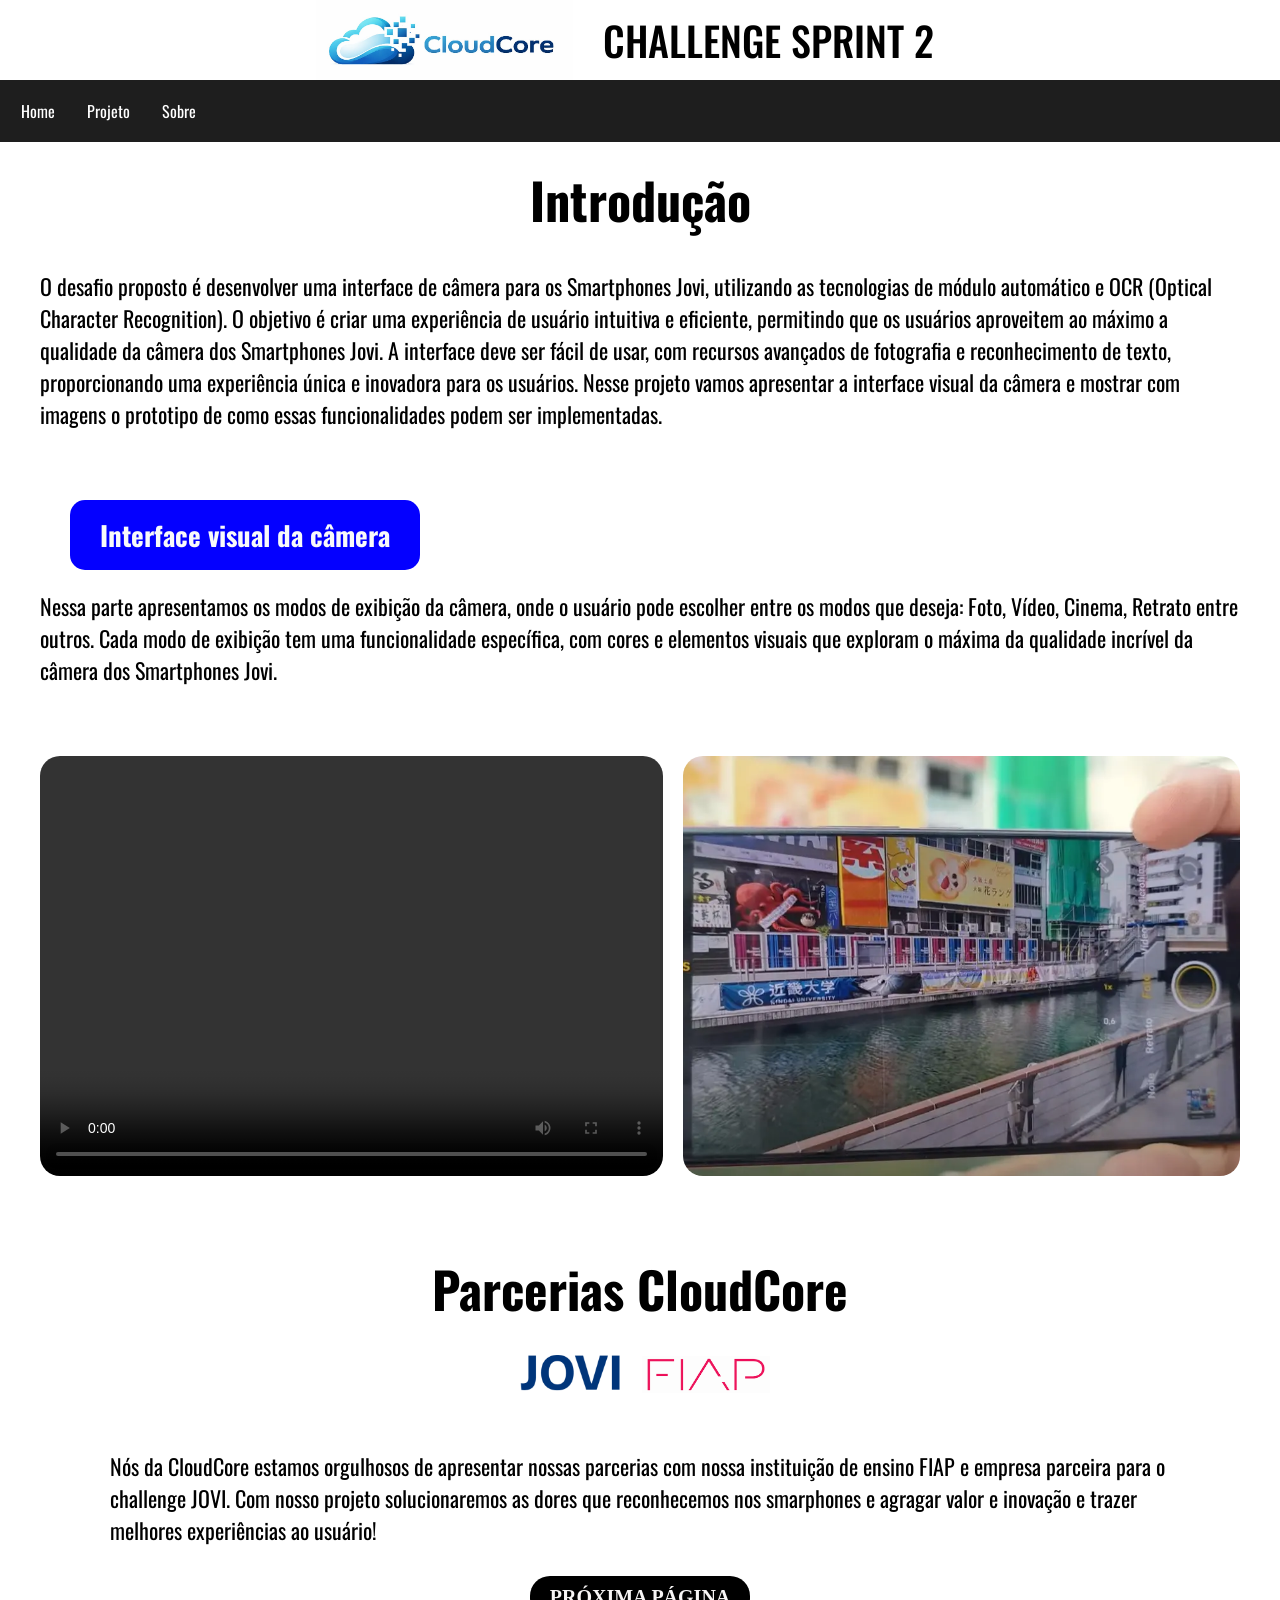
==== index.html @ 79c744be "Alterando projeto" ====
<!DOCTYPE html>
<html lang="pt-br">
<head>
    <meta charset="UTF-8">
    <meta name="viewport" content="width=device-width, initial-scale=1.0">
    <link rel="stylesheet" href="style.css">
    <title>Sprint-2 Front-End Design</title>
</head>
<body>

    <header>
        <img id="cloudcore-logo" src="./imagens/CloudCore.png" alt="CloudCore">
        <a class="titulo">CHALLENGE SPRINT 2</a>
    </header>
    
    <ul class="sticky">
        <li><a href="index.html">Home</a></li>
        <li><a href="Page2.html">Projeto</a></li>
        <li><a href="sobre.html">Sobre</a></li>
        <!--<li><a href="About.html">Contact</a></li>  -->
    </ul>

    
    <!-- <div class="logo">
        <img src="./imagens/CloudCore.png" alt="CloudCore">
        <img src="./imagens/JOVI.png" alt="JOVI">
        <img src="./imagens/FIAP.png" alt="FIAP">
    </div> -->
    

    <h1>Introdução</h1>

    <p>O desafio proposto é desenvolver uma interface de câmera para os Smartphones Jovi, utilizando as tecnologias de módulo automático e OCR (Optical Character Recognition). O objetivo é criar uma experiência de usuário intuitiva e eficiente, permitindo que os usuários aproveitem ao máximo a qualidade da câmera dos Smartphones Jovi. A interface deve ser fácil de usar, com recursos avançados de fotografia e reconhecimento de texto, proporcionando uma experiência única e inovadora para os usuários. Nesse projeto vamos apresentar a interface visual da câmera e mostrar com imagens o prototipo de como essas funcionalidades podem ser implementadas.</p>

    <header id="interface-visual" class="header-topico">
            <h2>Interface visual da câmera</h2>
    </header>

    <p>Nessa parte apresentamos os modos de exibição da câmera, onde o usuário pode escolher entre os modos que deseja: Foto, Vídeo, Cinema, Retrato entre outros. Cada modo de exibição tem uma funcionalidade específica, com cores e elementos visuais que exploram o máxima da qualidade incrível da câmera dos Smartphones Jovi.
    </p>

    <section class="interface">  

        <div class="midia-card">
             <video src="./imagens/videojovi.mp4" controls loop autoplay></video>
             <source src="video.mp4" type="video/mp4">
        </div>
        
        
        <div class="midia-card">
            <img src="./imagens/TELA JOVI.webp" alt="Interface JOVI">
        </div>
    </section>

    <div class="empresas">
        <h1 id="parceria">Parcerias CloudCore</h1>

        <img src=".//imagens/JOVI.png" alt="JOVI">
        <img src="./imagens/FIAP.png" alt="FIAP">

        <div class="apresentacao">
            <p>Nós da CloudCore estamos orgulhosos de apresentar nossas parcerias com nossa instituição de ensino FIAP e empresa parceira para o challenge JOVI. Com nosso projeto solucionaremos as dores que reconhecemos nos smarphones e agragar valor e inovação e trazer melhores experiências ao usuário!</p>
        </div>
    </div>
        
    <header id="pagina">
        <a class="pagina" href="./Page2.html">Próxima página</a>
    </header>

</body>
</html>
---- style.css ----
@import url('https://fonts.googleapis.com/css2?family=Libre+Baskerville:ital,wght@0,400..700;1,400..700&family=Oswald:wght@200..700&display=swap');

body {
    margin: 0;
    padding: 0;
    box-sizing: boder-box;
    font-family: "Oswald", sans-serif;
}

header {
    background-color: transparent;
    text-align: center;
    padding: 0 0;
    display: flex;
    justify-content: center;
    align-items: center;
}

.header-topico {
    background-color: #0400ff !important; 
    width: fit-content;   
    margin-left: 70px;  
    padding: 5px 20px;     
    border-radius: 15px;
    text-align: left; 
}

#ocr { margin-top: 20px; }
#como-faremos { margin-top: 50px; }
#interface-visual { margin-top: 70px; }

#pagina {
    background-color: black;
    width: fit-content;
    display: flex;
    justify-content: center;
    align-items: center;
    margin: auto;
    padding: 10px 20px;
    border-radius: 20px;
}

.pagina {
    font-family: Roboto, Calibri;
    font-size: 20px;
    font-weight: 700;
    color: #f7f5f5;
    text-transform: uppercase;
    text-decoration: none;
}

.titulo {
    padding: 10px;
    margin: 0 20px;
    font-size: 40px;
    color: #000000;
    text-decoration: none;
    font-weight: 500;
}

#cloudcore-logo {
    margin-top: auto;
    width: auto;
    height: 80px;
    object-fit: contain;
}

.empresas img {
    width: 10%;
    height: 100px;
    object-fit: contain;
    margin: auto;
}

#parceria {
    font-size: 50px;
    color: #000000;
    text-align: center;
    margin-bottom: auto;
    margin-top: 30px;
}

.logo {
    display: flex;
    justify-content: center;
    flex-direction:row;
}

.logo img {
    width: 50%;
    height: 150px;
    object-fit: contain;
}

div {
    text-align: center;
}

.interface {
   display:flex;
   justify-content: center;
   gap: 20px;
   align-items: center;
   padding: 40px;
}
midia-card {
    display: flex;
}
.midia-card img{
    width: 100%;
    height: 420px;

    object-fit: cover;
    border-radius: 20px;
}
.midia-card video {
    width: 100%;
    height: 420px;

    object-fit: cover;
    border-radius: 20px;
}
.ilustracao img {
    width: auto;         
    height: 350px;       
    object-fit: cover; 
    border-radius: 10px; 
    margin-right: 10px;
    margin-bottom: 50px;
}

h1 {
    font-size: 50px;
    color: #000000;
    text-align: center;
    margin-top: 20px;
}

h2 {
    font-size: 27px;
    color: #f9fafa;
    margin: 10px 10px 10px 10px;
}

p {
    font-size: 22px;
    margin: 20px 40px 20px 40px;
    margin-bottom: 30px;
}

.apresentacao {
    font-size: 22px;
    margin: 0    70px;
    text-align: start;
}

p1 {
    margin-top: 25px;
    font-size: 20px;
    margin-bottom: 50px;
}

ul {
    list-style-type: none;
    margin: 0;
    padding: 0;
    background-color: #1e1e1e;
    display: flex;
    
}
ul li a {
  display: block;
  color: white;
  padding: 14px 16px;
  text-decoration: none;
}

ul li a:hover {
  background-color: #111111;
}

ul.sticky {
    position: sticky;
    top: 0;
    padding:5px;
}
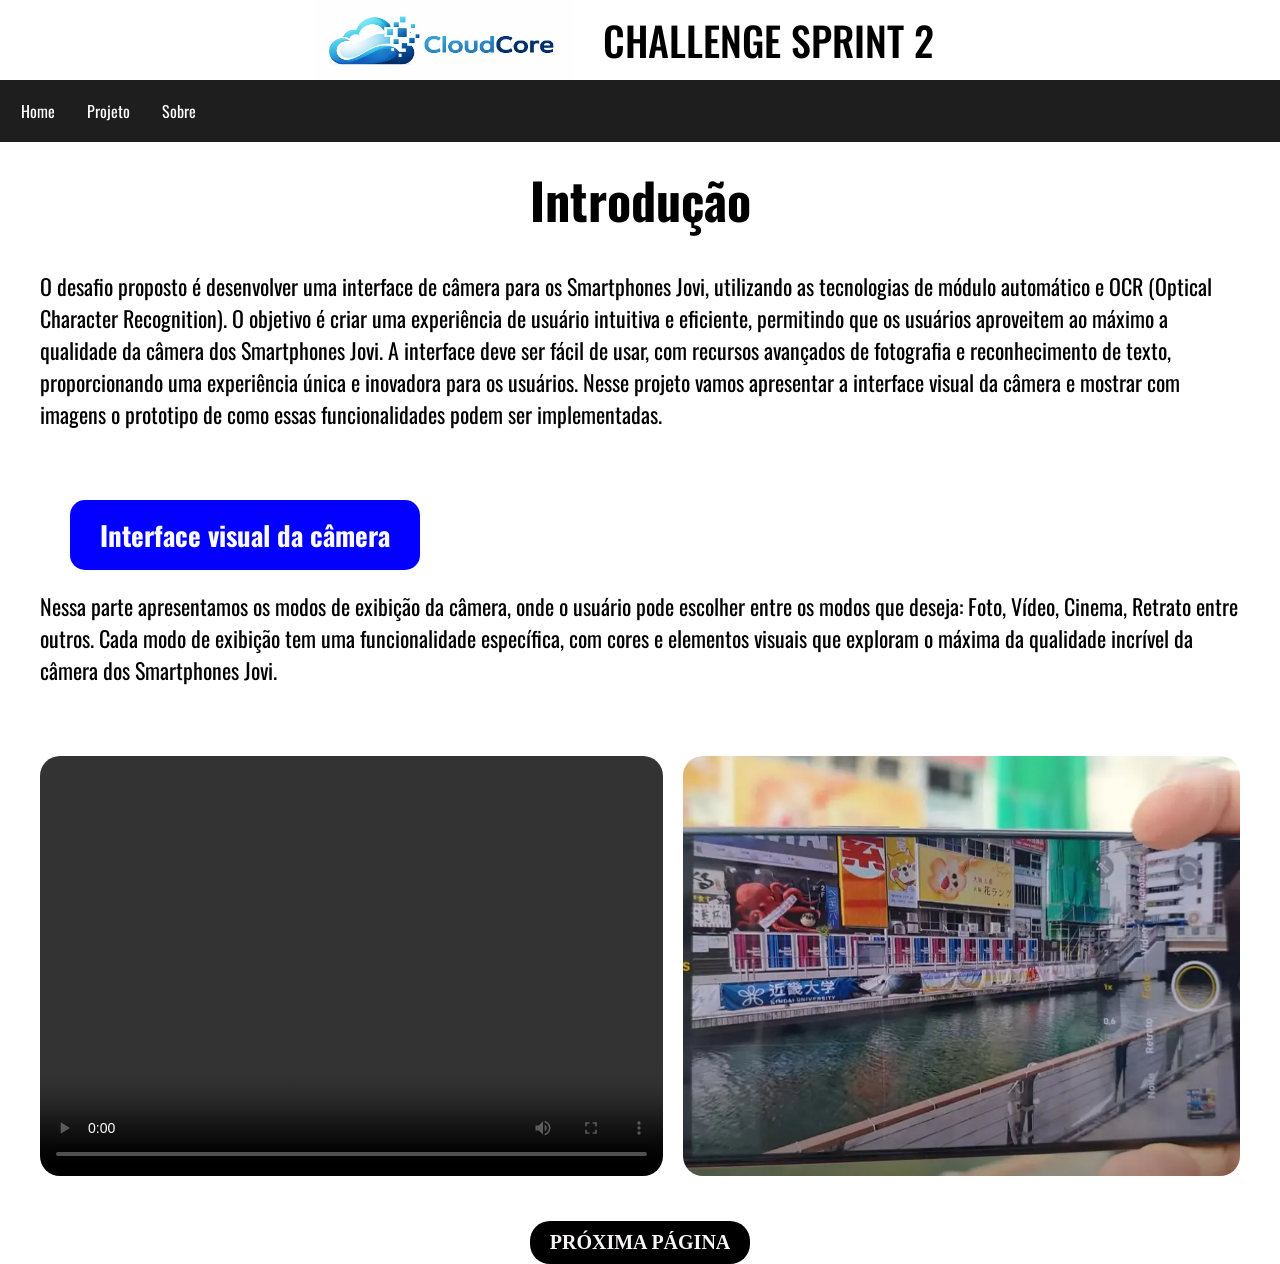
==== commit e23aa98a: "Incluindo páginas" ====
--- a/index.html
+++ b/index.html
@@ -19,14 +19,6 @@
         <li><a href="sobre.html">Sobre</a></li>
         <!--<li><a href="About.html">Contact</a></li>  -->
     </ul>
-
-    
-    <!-- <div class="logo">
-        <img src="./imagens/CloudCore.png" alt="CloudCore">
-        <img src="./imagens/JOVI.png" alt="JOVI">
-        <img src="./imagens/FIAP.png" alt="FIAP">
-    </div> -->
-    
 
     <h1>Introdução</h1>
 
@@ -51,17 +43,6 @@
             <img src="./imagens/TELA JOVI.webp" alt="Interface JOVI">
         </div>
     </section>
-
-    <div class="empresas">
-        <h1 id="parceria">Parcerias CloudCore</h1>
-
-        <img src=".//imagens/JOVI.png" alt="JOVI">
-        <img src="./imagens/FIAP.png" alt="FIAP">
-
-        <div class="apresentacao">
-            <p>Nós da CloudCore estamos orgulhosos de apresentar nossas parcerias com nossa instituição de ensino FIAP e empresa parceira para o challenge JOVI. Com nosso projeto solucionaremos as dores que reconhecemos nos smarphones e agragar valor e inovação e trazer melhores experiências ao usuário!</p>
-        </div>
-    </div>
         
     <header id="pagina">
         <a class="pagina" href="./Page2.html">Próxima página</a>
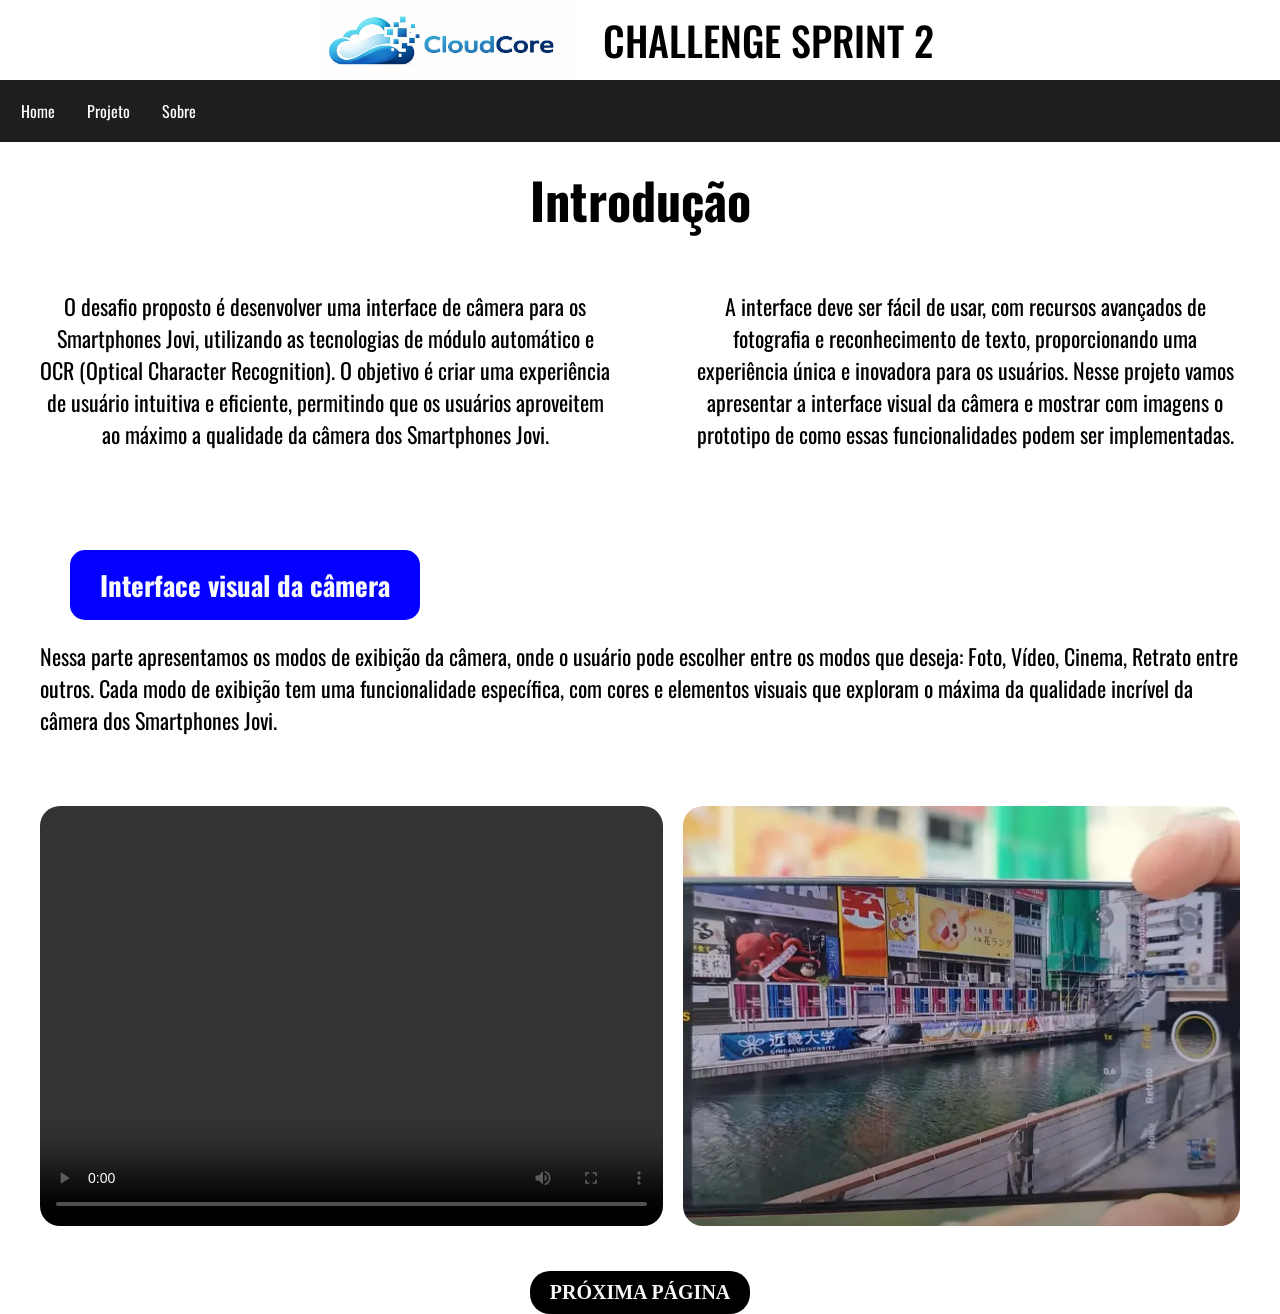
==== commit 8a60b47a: "Introdução centralizada na página." ====
--- a/index.html
+++ b/index.html
@@ -19,11 +19,12 @@
         <li><a href="sobre.html">Sobre</a></li>
         <!--<li><a href="About.html">Contact</a></li>  -->
     </ul>
-
+    
     <h1>Introdução</h1>
-
-    <p>O desafio proposto é desenvolver uma interface de câmera para os Smartphones Jovi, utilizando as tecnologias de módulo automático e OCR (Optical Character Recognition). O objetivo é criar uma experiência de usuário intuitiva e eficiente, permitindo que os usuários aproveitem ao máximo a qualidade da câmera dos Smartphones Jovi. A interface deve ser fácil de usar, com recursos avançados de fotografia e reconhecimento de texto, proporcionando uma experiência única e inovadora para os usuários. Nesse projeto vamos apresentar a interface visual da câmera e mostrar com imagens o prototipo de como essas funcionalidades podem ser implementadas.</p>
-
+    <div class="containerIntro">
+        <p>O desafio proposto é desenvolver uma interface de câmera para os Smartphones Jovi, utilizando as tecnologias de módulo automático e OCR (Optical Character Recognition). O objetivo é criar uma experiência de usuário intuitiva e eficiente, permitindo que os usuários aproveitem ao máximo a qualidade da câmera dos Smartphones Jovi.</p>
+        <p>A interface deve ser fácil de usar, com recursos avançados de fotografia e reconhecimento de texto, proporcionando uma experiência única e inovadora para os usuários. Nesse projeto vamos apresentar a interface visual da câmera e mostrar com imagens o prototipo de como essas funcionalidades podem ser implementadas.</p>
+    </div>
     <header id="interface-visual" class="header-topico">
             <h2>Interface visual da câmera</h2>
     </header>
--- a/style.css
+++ b/style.css
@@ -185,3 +185,9 @@
     padding:5px;
 }
 
+.containerIntro {
+    display: flex;
+    flex-direction: row;
+    justify-content: center;
+}
+
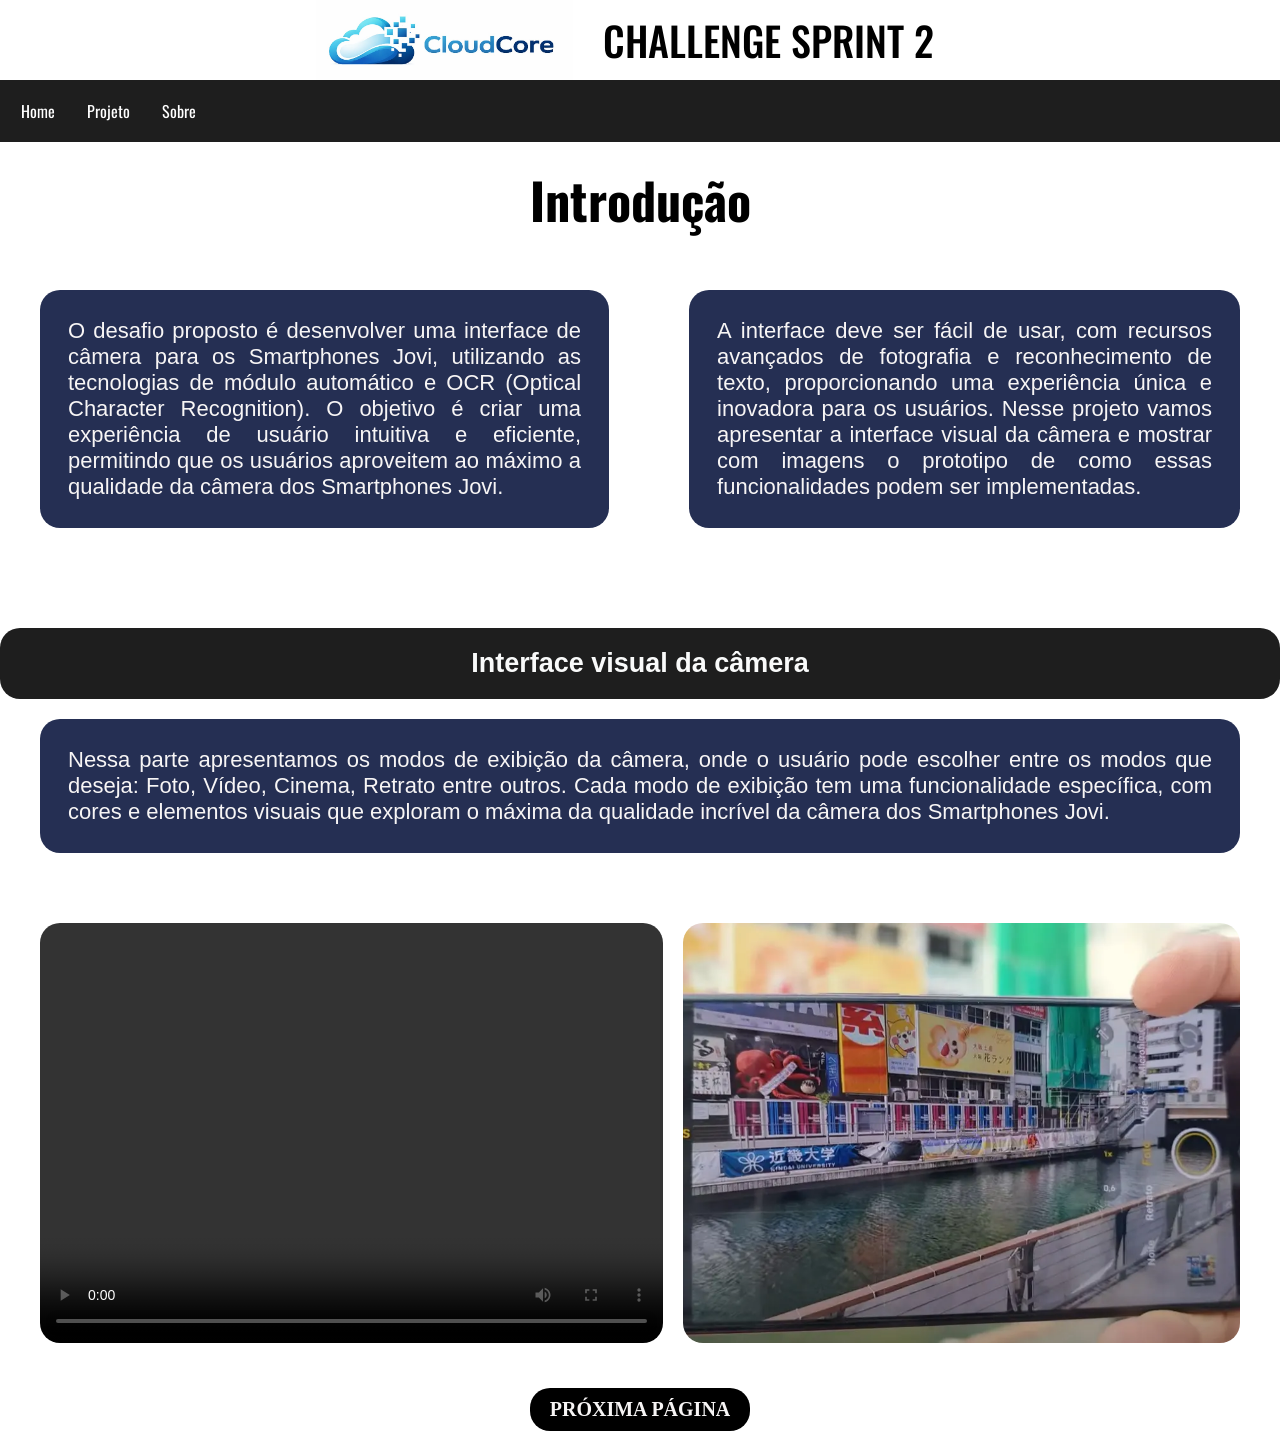
==== commit 04fa7a9d: "atualização de textos/titulos" ====
--- a/index.html
+++ b/index.html
@@ -29,8 +29,10 @@
             <h2>Interface visual da câmera</h2>
     </header>
 
+    <header class="containerIntro"> 
     <p>Nessa parte apresentamos os modos de exibição da câmera, onde o usuário pode escolher entre os modos que deseja: Foto, Vídeo, Cinema, Retrato entre outros. Cada modo de exibição tem uma funcionalidade específica, com cores e elementos visuais que exploram o máxima da qualidade incrível da câmera dos Smartphones Jovi.
     </p>
+    </header>
 
     <section class="interface">  
 
--- a/style.css
+++ b/style.css
@@ -17,12 +17,22 @@
 }
 
 .header-topico {
-    background-color: #0400ff !important; 
+    /*background-color: #0400ff !important; 
     width: fit-content;   
     margin-left: 70px;  
     padding: 5px 20px;     
     border-radius: 15px;
-    text-align: left; 
+    text-align: left; */
+
+    background-color:#1e1e1e;
+    width:auto;
+    display: flex;
+    justify-content: center;
+    align-items: center;
+    margin: auto;
+    padding: 10px 20px;
+    border-radius: 20px;
+    font-family: sans-serif;
 }
 
 #ocr { margin-top: 20px; }
@@ -146,12 +156,17 @@
     font-size: 22px;
     margin: 20px 40px 20px 40px;
     margin-bottom: 30px;
+    background-color:#252f53;
+    border-radius: 20px;
+    padding: 28px;
 }
 
 .apresentacao {
     font-size: 22px;
     margin: 0    70px;
-    text-align: start;
+    text-align: justify;
+    font-family: sans-serif;
+    color: #f7f5f5;
 }
 
 p1 {
@@ -189,5 +204,8 @@
     display: flex;
     flex-direction: row;
     justify-content: center;
-}
-
+    text-align: justify;
+    font-family:sans-serif;
+    color: #f7f5f5;
+}
+
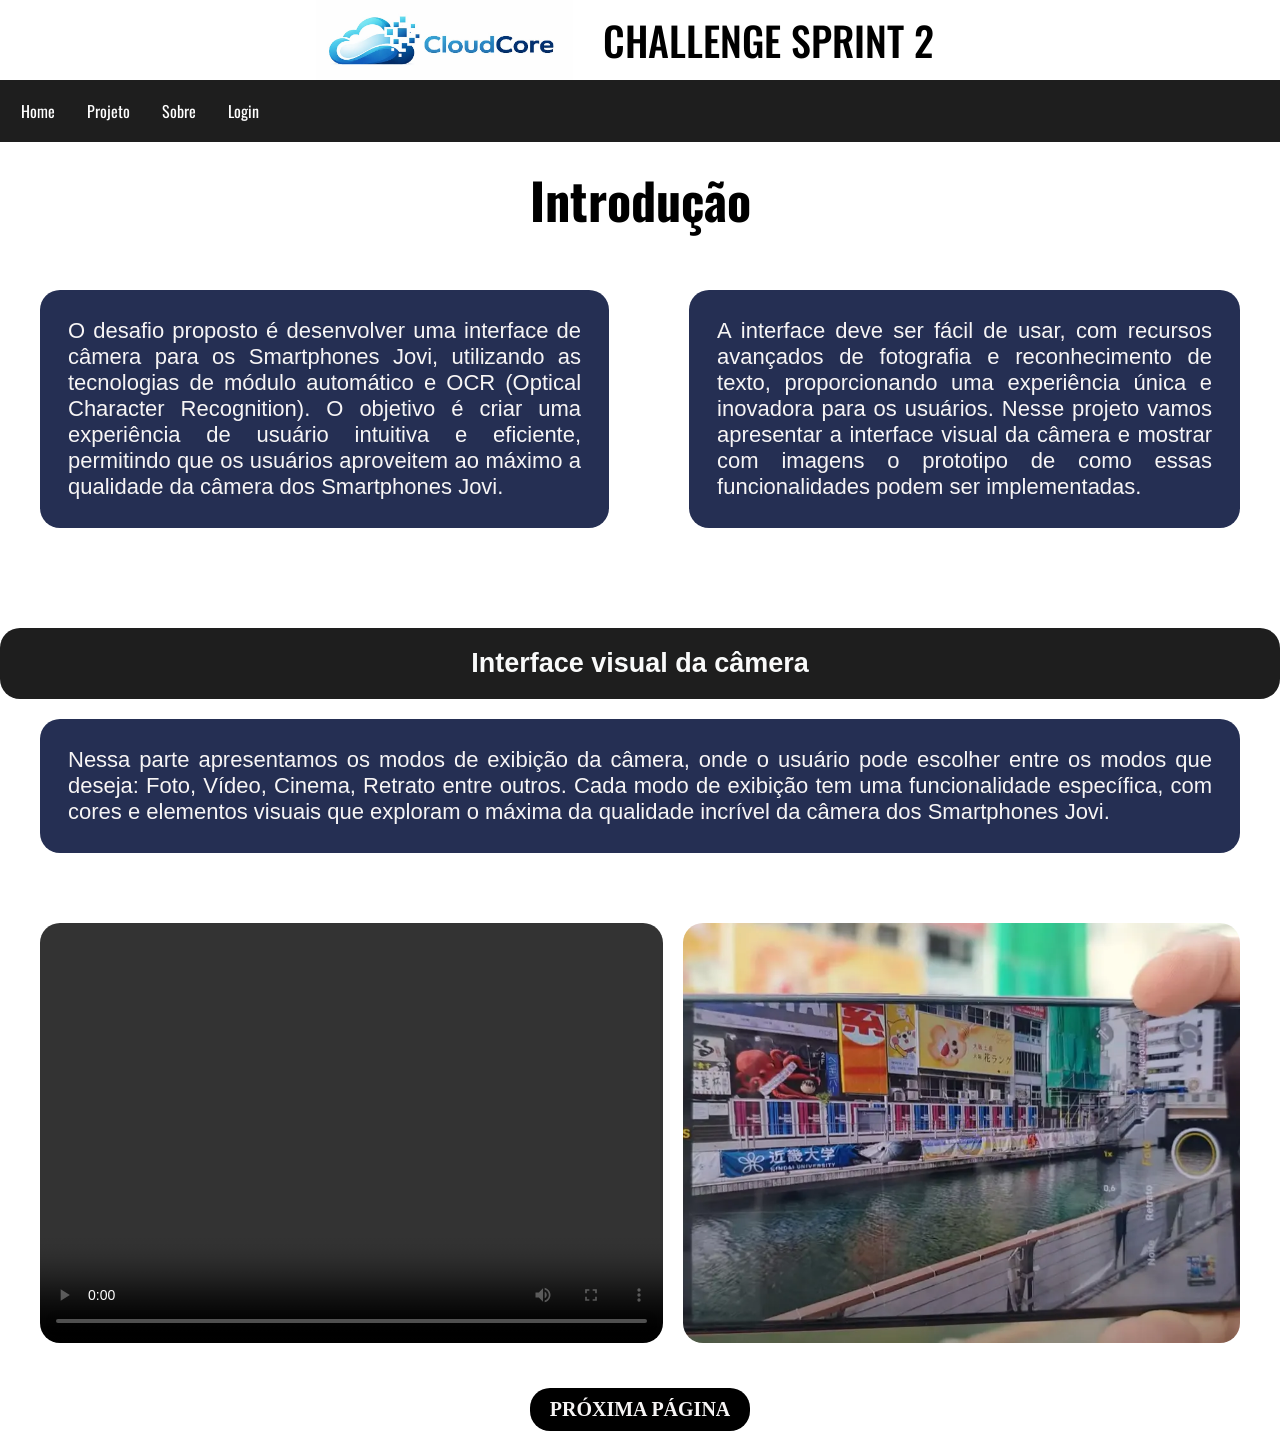
==== commit 3015c911: "Adicionando página de login no projeto" ====
--- a/index.html
+++ b/index.html
@@ -17,6 +17,7 @@
         <li><a href="index.html">Home</a></li>
         <li><a href="Page2.html">Projeto</a></li>
         <li><a href="sobre.html">Sobre</a></li>
+        <li><a href="login.html">Login</a></li>
         <!--<li><a href="About.html">Contact</a></li>  -->
     </ul>
     
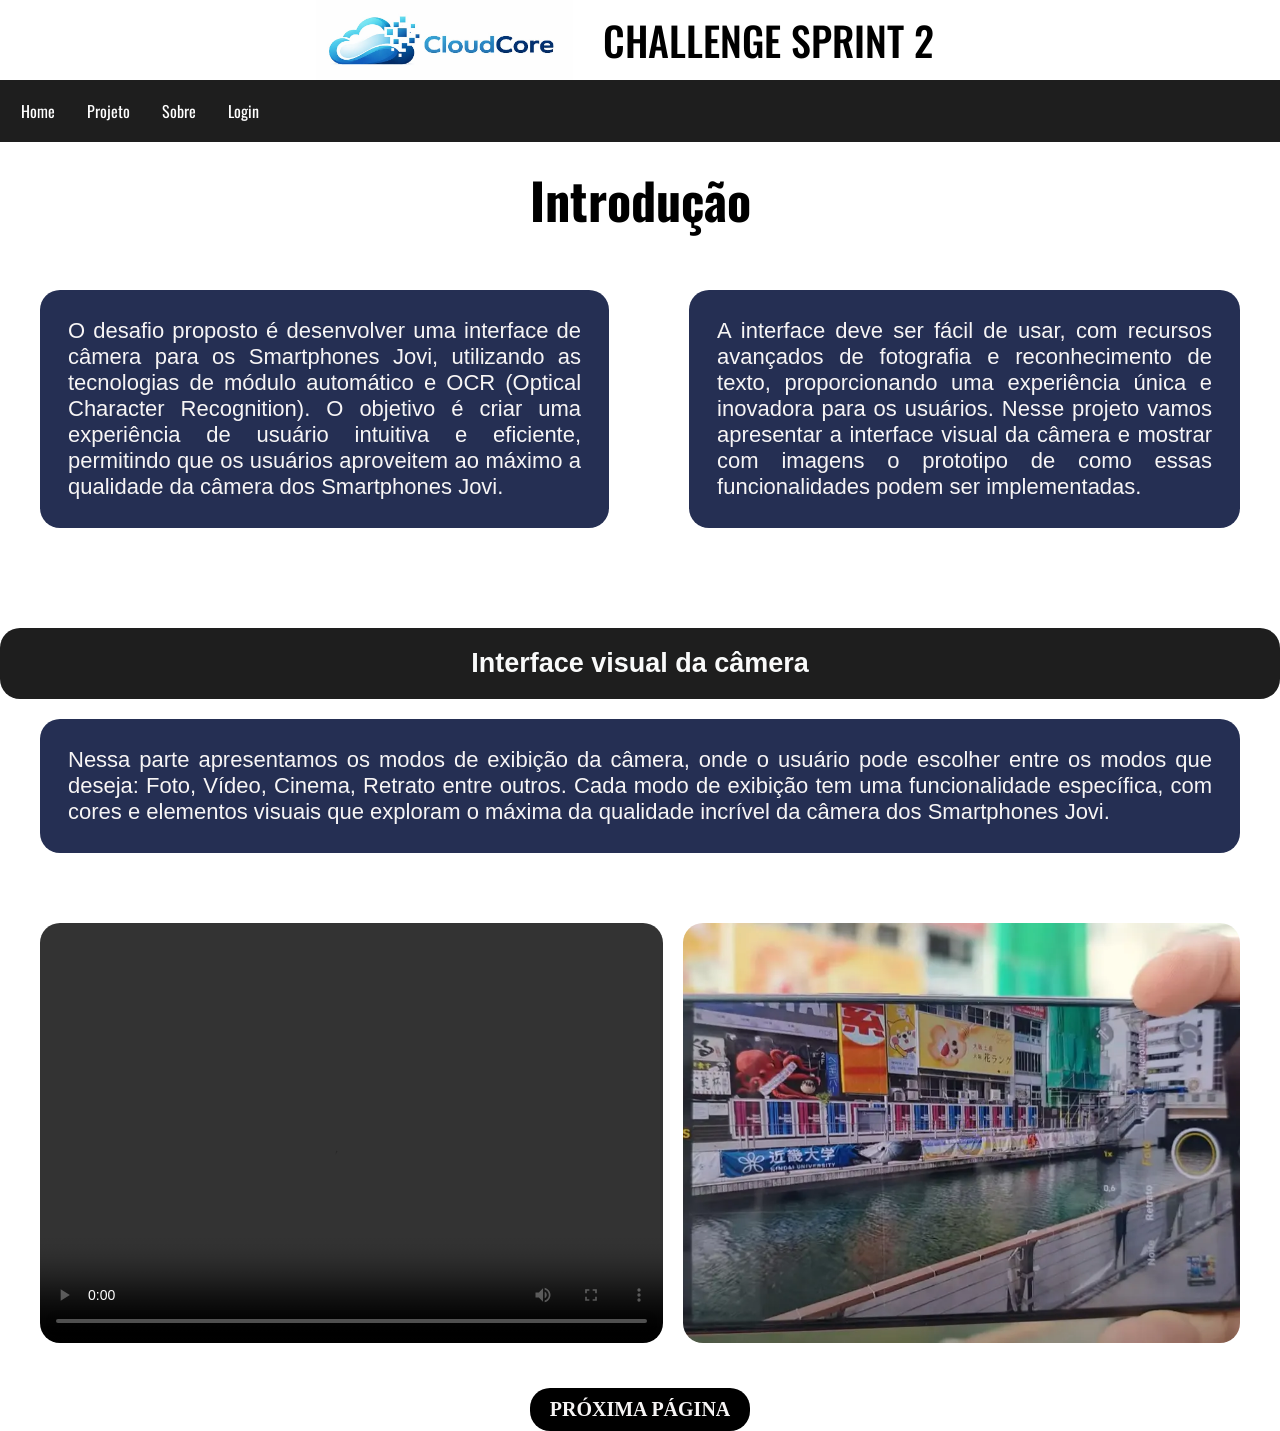
==== commit 87587229: "Adicionando JS no projeto" ====
--- a/index.html
+++ b/index.html
@@ -52,5 +52,6 @@
         <a class="pagina" href="./Page2.html">Próxima página</a>
     </header>
 
+    <script src="script.js"></script>
 </body>
 </html>
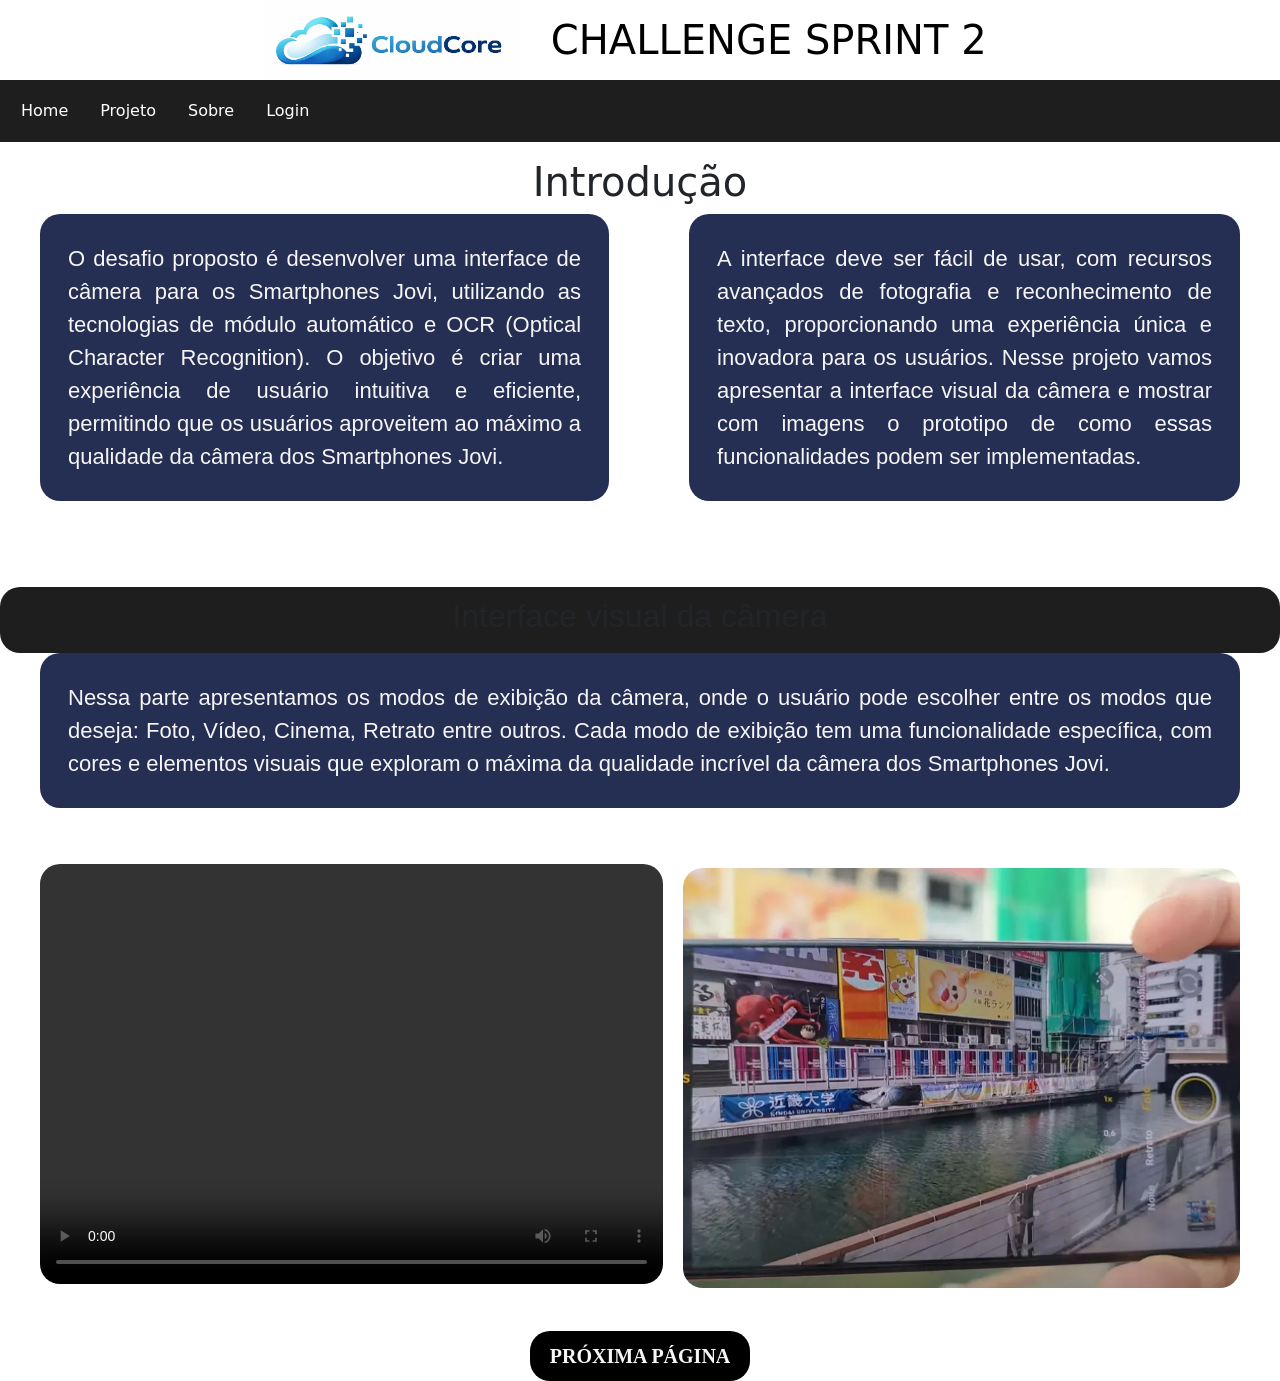
==== commit 934771c0: "Adicionando caixa de formulário" ====
--- a/index.html
+++ b/index.html
@@ -4,6 +4,8 @@
     <meta charset="UTF-8">
     <meta name="viewport" content="width=device-width, initial-scale=1.0">
     <link rel="stylesheet" href="style.css">
+    <link href="https://cdn.jsdelivr.net/npm/bootstrap@5.3.8/dist/css/bootstrap.min.css" rel="stylesheet" integrity="sha384-sRIl4kxILFvY47J16cr9ZwB07vP4J8+LH7qKQnuqkuIAvNWLzeN8tE5YBujZqJLB" crossorigin="anonymous">
+
     <title>Sprint-2 Front-End Design</title>
 </head>
 <body>
@@ -17,7 +19,7 @@
         <li><a href="index.html">Home</a></li>
         <li><a href="Page2.html">Projeto</a></li>
         <li><a href="sobre.html">Sobre</a></li>
-        <li><a href="login.html">Login</a></li>
+        <li><a href="" data-bs-toggle="modal" data-bs-target="#exampleModal">Login</a></li>
         <!--<li><a href="About.html">Contact</a></li>  -->
     </ul>
     
@@ -48,10 +50,54 @@
         </div>
     </section>
         
-    <header id="pagina">
+    <footer id="pagina">
         <a class="pagina" href="./Page2.html">Próxima página</a>
-    </header>
+    </footer>
+
+
+    <!-- Modal -->
+    <div class="modal fade" id="exampleModal" tabindex="-1" aria-labelledby="exampleModalLabel" aria-hidden="true">
+    <div class="modal-dialog">
+        <div class="modal-content">
+        <div class="modal-header">
+            <button type="button" class="btn-close" data-bs-dismiss="modal" aria-label="Close"></button>
+        </div>
+        <div class="modal-body">
+            
+            <form class="login-form">
+                <div class="login-field-group">
+                    <label for="corporate-email">Digite seu e-mail</label>
+                    <input type="email" id="corporate-email" placeholder="nome@empresa.com.br" required>
+                </div>
+
+                <div class="login-field-group">
+                    <div class="login-label-row">
+                        <label for="login-password">Senha</label>
+                        <a href="#" class="login-forgot-link">Esqueceu a senha?</a>
+                    </div>
+                    <div class="login-password-wrapper">
+                        <input type="password" id="login-password" value="********" required>
+                        <span class="login-toggle-password">👁️</span>
+                    </div>
+                </div>
+
+                <div class="login-remember-group">
+                    <input type="checkbox" id="remember-me">
+                    <label for="remember-me">Lembrar-me</label>
+                </div>
+
+                <button type="submit" class="login-btn-submit">
+                    Entrar 
+                    <span class="login-btn-arrow">&rarr;</span>
+                </button>
+            </form>
+        </div>
+        </div>
+    </div>
+    </div>
+
 
     <script src="script.js"></script>
+    <script src="https://cdn.jsdelivr.net/npm/bootstrap@5.3.8/dist/js/bootstrap.bundle.min.js" integrity="sha384-FKyoEForCGlyvwx9Hj09JcYn3nv7wiPVlz7YYwJrWVcXK/BmnVDxM+D2scQbITxI" crossorigin="anonymous"></script>
 </body>
 </html>
--- a/style.css
+++ b/style.css
@@ -209,3 +209,191 @@
     color: #f7f5f5;
 }
 
+/* Correção sutil no escopo global para garantir consistência de box-sizing */
+* {
+    box-sizing: border-box;
+}
+
+/* Container de isolamento da tela de login */
+.login-wrapper {
+    background-color: #f4f6fc; 
+    display: flex;
+    justify-content: center;
+    align-items: center;
+    padding: 60px 20px;
+    font-family: -apple-system, BlinkMacSystemFont, "Segoe UI", Roboto, Helvetica, Arial, sans-serif;
+}
+
+/* Card centralizado */
+.login-card {
+    background-color: #f7f9fc;
+    width: 100%;
+    max-width: 440px;
+    padding: 40px 30px;
+    border-radius: 16px;
+    border: 1px solid #e2e8f0;
+    box-shadow: 0 4px 6px -1px rgba(0, 0, 0, 0.05), 0 2px 4px -1px rgba(0, 0, 0, 0.03);
+    text-align: left !important; 
+}
+
+/* Títulos e Subtítulos internos do card */
+.login-title {
+    font-size: 28px !important;
+    color: #1e293b !important;
+    font-weight: 700;
+    text-align: center;
+    margin: 0 0 10px 0 !important;
+}
+
+.login-subtitle {
+    font-size: 15px !important;
+    color: #64748b !important;
+    background-color: transparent !important; 
+    border-radius: 0 !important;
+    padding: 0 !important;
+    margin: 0 0 30px 0 !important;
+    text-align: center;
+}
+
+/* Formulário e campos */
+.login-form {
+    display: flex;
+    flex-direction: column;
+    gap: 20px;
+}
+
+.login-field-group {
+    display: flex;
+    flex-direction: column;
+    gap: 8px;
+    text-align: left;
+}
+
+.login-field-group label {
+    font-size: 13px;
+    font-weight: 600;
+    color: #475569;
+}
+
+.login-label-row {
+    display: flex;
+    justify-content: space-between;
+    align-items: center;
+}
+
+/* Inputs de texto e senha */
+.login-field-group input[type="email"],
+.login-password-wrapper input[type="password"] {
+    width: 100%;
+    padding: 14px 16px;
+    border: 1px solid #cbd5e1;
+    border-radius: 10px;
+    font-size: 15px;
+    color: #334155;
+    background-color: #f8fafc;
+    outline: none;
+    transition: border-color 0.2s;
+}
+
+.login-field-group input[type="email"]:focus,
+.login-password-wrapper input[type="password"]:focus {
+    border-color: #0652dd;
+}
+
+/* Container da senha */
+.login-password-wrapper {
+    position: relative;
+    display: flex;
+    align-items: center;
+}
+
+.login-toggle-password {
+    position: absolute;
+    right: 16px;
+    cursor: pointer;
+    color: #64748b;
+    font-size: 18px;
+    user-select: none;
+}
+
+/* Links */
+.login-forgot-link {
+    font-size: 13px;
+    color: #0652dd;
+    text-decoration: none;
+    font-weight: 600;
+}
+
+.login-forgot-link:hover {
+    text-decoration: underline;
+}
+
+/* Checkbox Lembrar-me */
+.login-remember-group {
+    display: flex;
+    align-items: center;
+    gap: 8px;
+    text-align: left;
+    margin-top: 5px;
+}
+
+.login-remember-group input[type="checkbox"] {
+    width: 18px;
+    height: 18px;
+    cursor: pointer;
+}
+
+.login-remember-group label {
+    font-size: 14px;
+    color: #475569;
+    font-weight: 600;
+    cursor: pointer;
+    user-select: none;
+}
+
+/* Botão Entrar principal */
+.login-btn-submit {
+    width: 100%;
+    background-color: #0652dd; 
+    color: white;
+    border: none;
+    padding: 14px;
+    font-size: 16px;
+    font-weight: 600;
+    border-radius: 8px;
+    cursor: pointer;
+    display: flex;
+    justify-content: center;
+    align-items: center;
+    gap: 8px;
+    transition: background-color 0.2s;
+}
+
+.login-btn-submit:hover {
+    background-color: #0442b3;
+}
+
+.login-btn-arrow {
+    font-size: 18px;
+}
+
+/* Rodapé "Não tem uma conta? Cadastre-se" */
+.login-footer-text {
+    font-size: 14px !important;
+    color: #475569 !important;
+    text-align: center;
+    background-color: transparent !important;
+    border-radius: 0 !important;
+    padding: 0 !important;
+    margin: 25px 0 0 0 !important;
+}
+
+.login-signup-link {
+    color: #0652dd;
+    text-decoration: none;
+    font-weight: 700;
+}
+
+.login-signup-link:hover {
+    text-decoration: underline;
+}
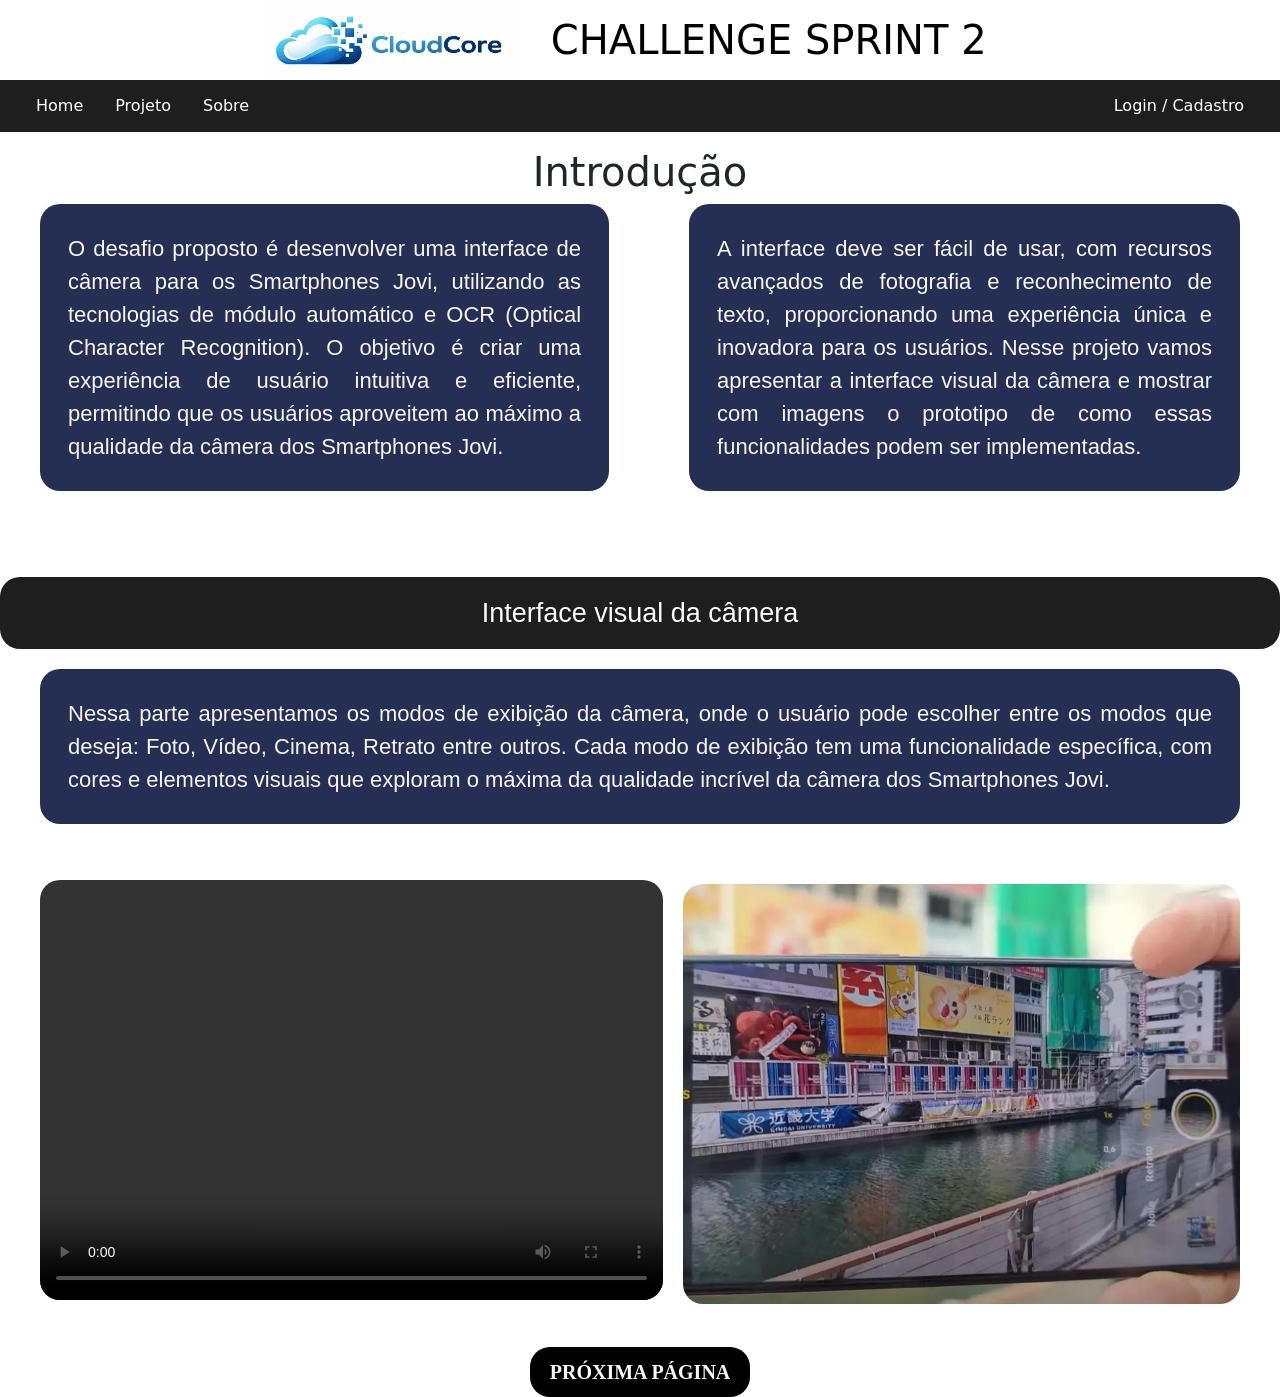
==== commit 6ac083d3: "Projeto login funcionando" ====
--- a/index.html
+++ b/index.html
@@ -5,7 +5,6 @@
     <meta name="viewport" content="width=device-width, initial-scale=1.0">
     <link rel="stylesheet" href="style.css">
     <link href="https://cdn.jsdelivr.net/npm/bootstrap@5.3.8/dist/css/bootstrap.min.css" rel="stylesheet" integrity="sha384-sRIl4kxILFvY47J16cr9ZwB07vP4J8+LH7qKQnuqkuIAvNWLzeN8tE5YBujZqJLB" crossorigin="anonymous">
-
     <title>Sprint-2 Front-End Design</title>
 </head>
 <body>
@@ -15,12 +14,22 @@
         <a class="titulo">CHALLENGE SPRINT 2</a>
     </header>
     
-    <ul class="sticky">
-        <li><a href="index.html">Home</a></li>
-        <li><a href="Page2.html">Projeto</a></li>
-        <li><a href="sobre.html">Sobre</a></li>
-        <li><a href="" data-bs-toggle="modal" data-bs-target="#exampleModal">Login</a></li>
-        <!--<li><a href="About.html">Contact</a></li>  -->
+    <ul class="sticky" style="justify-content: space-between; align-items: center; padding: 0 20px;">
+        <!-- Lado Esquerdo do Menu -->
+        <div style="display: flex;">
+            <li><a href="index.html">Home</a></li>
+            <li><a href="Page2.html">Projeto</a></li>
+            <li><a href="sobre.html">Sobre</a></li>
+        </div>
+        
+        <!-- Lado Direito (Gatilho de Login / Usuário Logado) -->
+        <div id="menu-usuario-container" style="display: flex; align-items: center;">
+            <li>
+                <a href="#" id="menu-login-link" data-bs-toggle="modal" data-bs-target="#exampleModal">
+                    Login / Cadastro
+                </a>
+            </li>
+        </div>
     </ul>
     
     <h1>Introdução</h1>
@@ -28,22 +37,20 @@
         <p>O desafio proposto é desenvolver uma interface de câmera para os Smartphones Jovi, utilizando as tecnologias de módulo automático e OCR (Optical Character Recognition). O objetivo é criar uma experiência de usuário intuitiva e eficiente, permitindo que os usuários aproveitem ao máximo a qualidade da câmera dos Smartphones Jovi.</p>
         <p>A interface deve ser fácil de usar, com recursos avançados de fotografia e reconhecimento de texto, proporcionando uma experiência única e inovadora para os usuários. Nesse projeto vamos apresentar a interface visual da câmera e mostrar com imagens o prototipo de como essas funcionalidades podem ser implementadas.</p>
     </div>
+
     <header id="interface-visual" class="header-topico">
-            <h2>Interface visual da câmera</h2>
+        <h2 class="topicos">Interface visual da câmera</h2>
     </header>
 
     <header class="containerIntro"> 
-    <p>Nessa parte apresentamos os modos de exibição da câmera, onde o usuário pode escolher entre os modos que deseja: Foto, Vídeo, Cinema, Retrato entre outros. Cada modo de exibição tem uma funcionalidade específica, com cores e elementos visuais que exploram o máxima da qualidade incrível da câmera dos Smartphones Jovi.
-    </p>
+        <p>Nessa parte apresentamos os modos de exibição da câmera, onde o usuário pode escolher entre os modos que deseja: Foto, Vídeo, Cinema, Retrato entre outros. Cada modo de exibição tem uma funcionalidade específica, com cores e elementos visuais que exploram o máxima da qualidade incrível da câmera dos Smartphones Jovi.</p>
     </header>
 
     <section class="interface">  
-
         <div class="midia-card">
              <video src="./imagens/videojovi.mp4" controls loop autoplay></video>
              <source src="video.mp4" type="video/mp4">
         </div>
-        
         
         <div class="midia-card">
             <img src="./imagens/TELA JOVI.webp" alt="Interface JOVI">
@@ -54,48 +61,54 @@
         <a class="pagina" href="./Page2.html">Próxima página</a>
     </footer>
 
+    <!-- Modal de Login / Cadastro -->
+    <div class="modal fade" id="exampleModal" tabindex="-1" aria-labelledby="exampleModalLabel" aria-hidden="true">
+        <div class="modal-dialog">
+            <div class="modal-content" style="border-radius: 16px; overflow: hidden;">
+                <div class="modal-header" style="border-bottom: none; padding: 20px 20px 0 20px;">
+                    <h5 class="modal-title" id="modal-dinamico-titulo" style="font-weight: 700; color: #1e293b;">Identifique-se</h5>
+                    <button type="button" class="btn-close" data-bs-dismiss="modal" aria-label="Close"></button>
+                </div>
+                <div class="modal-body" style="padding: 20px 30px 30px 30px;">
+                    
+                    <!-- Alerta de feedback visual -->
+                    <div id="login-feedback" class="alert d-none" role="alert" style="font-size: 14px; padding: 10px; border-radius: 8px;"></div>
 
-    <!-- Modal -->
-    <div class="modal fade" id="exampleModal" tabindex="-1" aria-labelledby="exampleModalLabel" aria-hidden="true">
-    <div class="modal-dialog">
-        <div class="modal-content">
-        <div class="modal-header">
-            <button type="button" class="btn-close" data-bs-dismiss="modal" aria-label="Close"></button>
-        </div>
-        <div class="modal-body">
-            
-            <form class="login-form">
-                <div class="login-field-group">
-                    <label for="corporate-email">Digite seu e-mail</label>
-                    <input type="email" id="corporate-email" placeholder="nome@empresa.com.br" required>
+                    <form class="login-form">
+                        <div class="login-field-group">
+                            <label for="corporate-email">Digite seu e-mail</label>
+                            <input type="email" id="corporate-email" placeholder="nome@empresa.com.br" required>
+                        </div>
+
+                        <div class="login-field-group">
+                            <div class="login-label-row">
+                                <label for="login-password">Senha</label>
+                                <a href="#" class="login-forgot-link">Esqueceu a senha?</a>
+                            </div>
+                            <div class="login-password-wrapper">
+                                <input type="password" id="login-password" placeholder="Digite sua senha" required>
+                                <span class="login-toggle-password">👁️</span>
+                            </div>
+                        </div>
+
+                        <div class="login-remember-group">
+                            <input type="checkbox" id="remember-me">
+                            <label for="remember-me">Lembrar-me</label>
+                        </div>
+
+                        <button type="submit" id="btn-submit-dinamico" class="login-btn-submit">
+                            <span id="txt-btn">Entrar</span>
+                            <span class="login-btn-arrow">&rarr;</span>
+                        </button>
+                    </form>
+
+                    <p id="info-cadastro-contexto" class="login-footer-text" style="font-size: 13px !important; margin-top: 20px !important;">
+                        Digite seu e-mail para verificar seu status.
+                    </p>
                 </div>
-
-                <div class="login-field-group">
-                    <div class="login-label-row">
-                        <label for="login-password">Senha</label>
-                        <a href="#" class="login-forgot-link">Esqueceu a senha?</a>
-                    </div>
-                    <div class="login-password-wrapper">
-                        <input type="password" id="login-password" value="********" required>
-                        <span class="login-toggle-password">👁️</span>
-                    </div>
-                </div>
-
-                <div class="login-remember-group">
-                    <input type="checkbox" id="remember-me">
-                    <label for="remember-me">Lembrar-me</label>
-                </div>
-
-                <button type="submit" class="login-btn-submit">
-                    Entrar 
-                    <span class="login-btn-arrow">&rarr;</span>
-                </button>
-            </form>
-        </div>
+            </div>
         </div>
     </div>
-    </div>
-
 
     <script src="script.js"></script>
     <script src="https://cdn.jsdelivr.net/npm/bootstrap@5.3.8/dist/js/bootstrap.bundle.min.js" integrity="sha384-FKyoEForCGlyvwx9Hj09JcYn3nv7wiPVlz7YYwJrWVcXK/BmnVDxM+D2scQbITxI" crossorigin="anonymous"></script>
--- a/style.css
+++ b/style.css
@@ -3,7 +3,7 @@
 body {
     margin: 0;
     padding: 0;
-    box-sizing: boder-box;
+    box-sizing: border-box;
     font-family: "Oswald", sans-serif;
 }
 
@@ -17,19 +17,12 @@
 }
 
 .header-topico {
-    /*background-color: #0400ff !important; 
-    width: fit-content;   
-    margin-left: 70px;  
-    padding: 5px 20px;     
-    border-radius: 15px;
-    text-align: left; */
-
     background-color:#1e1e1e;
     width:auto;
     display: flex;
     justify-content: center;
     align-items: center;
-    margin: auto;
+    margin: 0 auto 20px;
     padding: 10px 20px;
     border-radius: 20px;
     font-family: sans-serif;
@@ -113,20 +106,16 @@
    align-items: center;
    padding: 40px;
 }
-midia-card {
-    display: flex;
-}
+
 .midia-card img{
     width: 100%;
     height: 420px;
-
     object-fit: cover;
     border-radius: 20px;
 }
 .midia-card video {
     width: 100%;
     height: 420px;
-
     object-fit: cover;
     border-radius: 20px;
 }
@@ -149,12 +138,18 @@
 h2 {
     font-size: 27px;
     color: #f9fafa;
-    margin: 10px 10px 10px 10px;
+    margin: 10px;
+}
+
+.topicos {
+    font-size: 27px;
+    color: #f9fafa;
+    margin: 10px;
 }
 
 p {
     font-size: 22px;
-    margin: 20px 40px 20px 40px;
+    margin: 20px 40px;
     margin-bottom: 30px;
     background-color:#252f53;
     border-radius: 20px;
@@ -163,16 +158,10 @@
 
 .apresentacao {
     font-size: 22px;
-    margin: 0    70px;
+    margin: 0 70px;
     text-align: justify;
     font-family: sans-serif;
     color: #f7f5f5;
-}
-
-p1 {
-    margin-top: 25px;
-    font-size: 20px;
-    margin-bottom: 50px;
 }
 
 ul {
@@ -181,7 +170,6 @@
     padding: 0;
     background-color: #1e1e1e;
     display: flex;
-    
 }
 ul li a {
   display: block;
@@ -198,6 +186,7 @@
     position: sticky;
     top: 0;
     padding:5px;
+    z-index: 1000;
 }
 
 .containerIntro {
@@ -209,53 +198,11 @@
     color: #f7f5f5;
 }
 
-/* Correção sutil no escopo global para garantir consistência de box-sizing */
 * {
     box-sizing: border-box;
 }
 
-/* Container de isolamento da tela de login */
-.login-wrapper {
-    background-color: #f4f6fc; 
-    display: flex;
-    justify-content: center;
-    align-items: center;
-    padding: 60px 20px;
-    font-family: -apple-system, BlinkMacSystemFont, "Segoe UI", Roboto, Helvetica, Arial, sans-serif;
-}
-
-/* Card centralizado */
-.login-card {
-    background-color: #f7f9fc;
-    width: 100%;
-    max-width: 440px;
-    padding: 40px 30px;
-    border-radius: 16px;
-    border: 1px solid #e2e8f0;
-    box-shadow: 0 4px 6px -1px rgba(0, 0, 0, 0.05), 0 2px 4px -1px rgba(0, 0, 0, 0.03);
-    text-align: left !important; 
-}
-
-/* Títulos e Subtítulos internos do card */
-.login-title {
-    font-size: 28px !important;
-    color: #1e293b !important;
-    font-weight: 700;
-    text-align: center;
-    margin: 0 0 10px 0 !important;
-}
-
-.login-subtitle {
-    font-size: 15px !important;
-    color: #64748b !important;
-    background-color: transparent !important; 
-    border-radius: 0 !important;
-    padding: 0 !important;
-    margin: 0 0 30px 0 !important;
-    text-align: center;
-}
-
-/* Formulário e campos */
+/* Modal e Card estilizados para herdar propriedades limpas */
 .login-form {
     display: flex;
     flex-direction: column;
@@ -281,9 +228,9 @@
     align-items: center;
 }
 
-/* Inputs de texto e senha */
 .login-field-group input[type="email"],
-.login-password-wrapper input[type="password"] {
+.login-password-wrapper input[type="password"],
+.login-password-wrapper input[type="text"] {
     width: 100%;
     padding: 14px 16px;
     border: 1px solid #cbd5e1;
@@ -296,15 +243,16 @@
 }
 
 .login-field-group input[type="email"]:focus,
-.login-password-wrapper input[type="password"]:focus {
+.login-password-wrapper input[type="password"]:focus,
+.login-password-wrapper input[type="text"]:focus {
     border-color: #0652dd;
 }
 
-/* Container da senha */
 .login-password-wrapper {
     position: relative;
     display: flex;
     align-items: center;
+    width: 100%;
 }
 
 .login-toggle-password {
@@ -314,9 +262,9 @@
     color: #64748b;
     font-size: 18px;
     user-select: none;
-}
-
-/* Links */
+    z-index: 10;
+}
+
 .login-forgot-link {
     font-size: 13px;
     color: #0652dd;
@@ -328,7 +276,6 @@
     text-decoration: underline;
 }
 
-/* Checkbox Lembrar-me */
 .login-remember-group {
     display: flex;
     align-items: center;
@@ -351,7 +298,6 @@
     user-select: none;
 }
 
-/* Botão Entrar principal */
 .login-btn-submit {
     width: 100%;
     background-color: #0652dd; 
@@ -377,7 +323,6 @@
     font-size: 18px;
 }
 
-/* Rodapé "Não tem uma conta? Cadastre-se" */
 .login-footer-text {
     font-size: 14px !important;
     color: #475569 !important;
@@ -388,12 +333,7 @@
     margin: 25px 0 0 0 !important;
 }
 
-.login-signup-link {
-    color: #0652dd;
-    text-decoration: none;
-    font-weight: 700;
-}
-
-.login-signup-link:hover {
-    text-decoration: underline;
-}+/* Classes utilitárias dinâmicas */
+.d-none { display: none !important; }
+.alert-danger { background-color: #fee2e2; color: #991b1b; border: 1px solid #fca5a5; }
+.alert-success { background-color: #dcfce7; color: #166534; border: 1px solid #86efac; }
